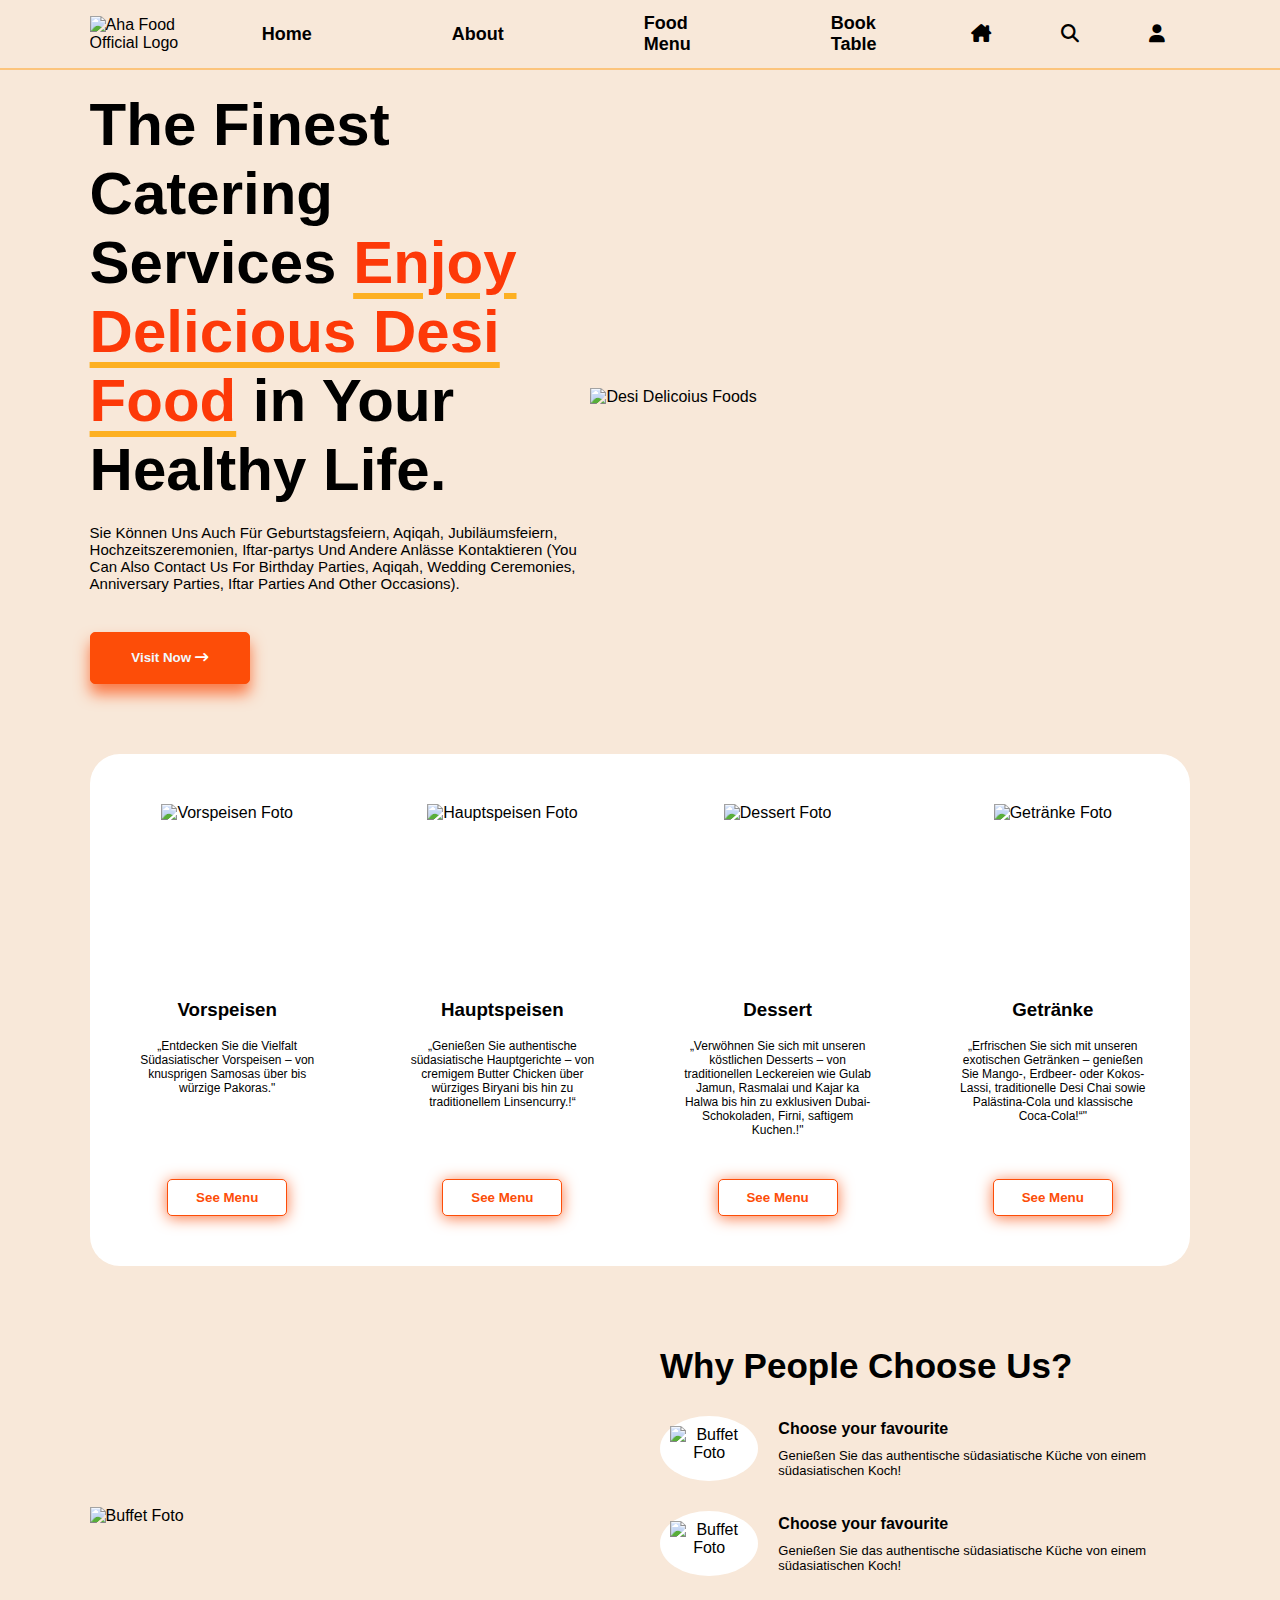
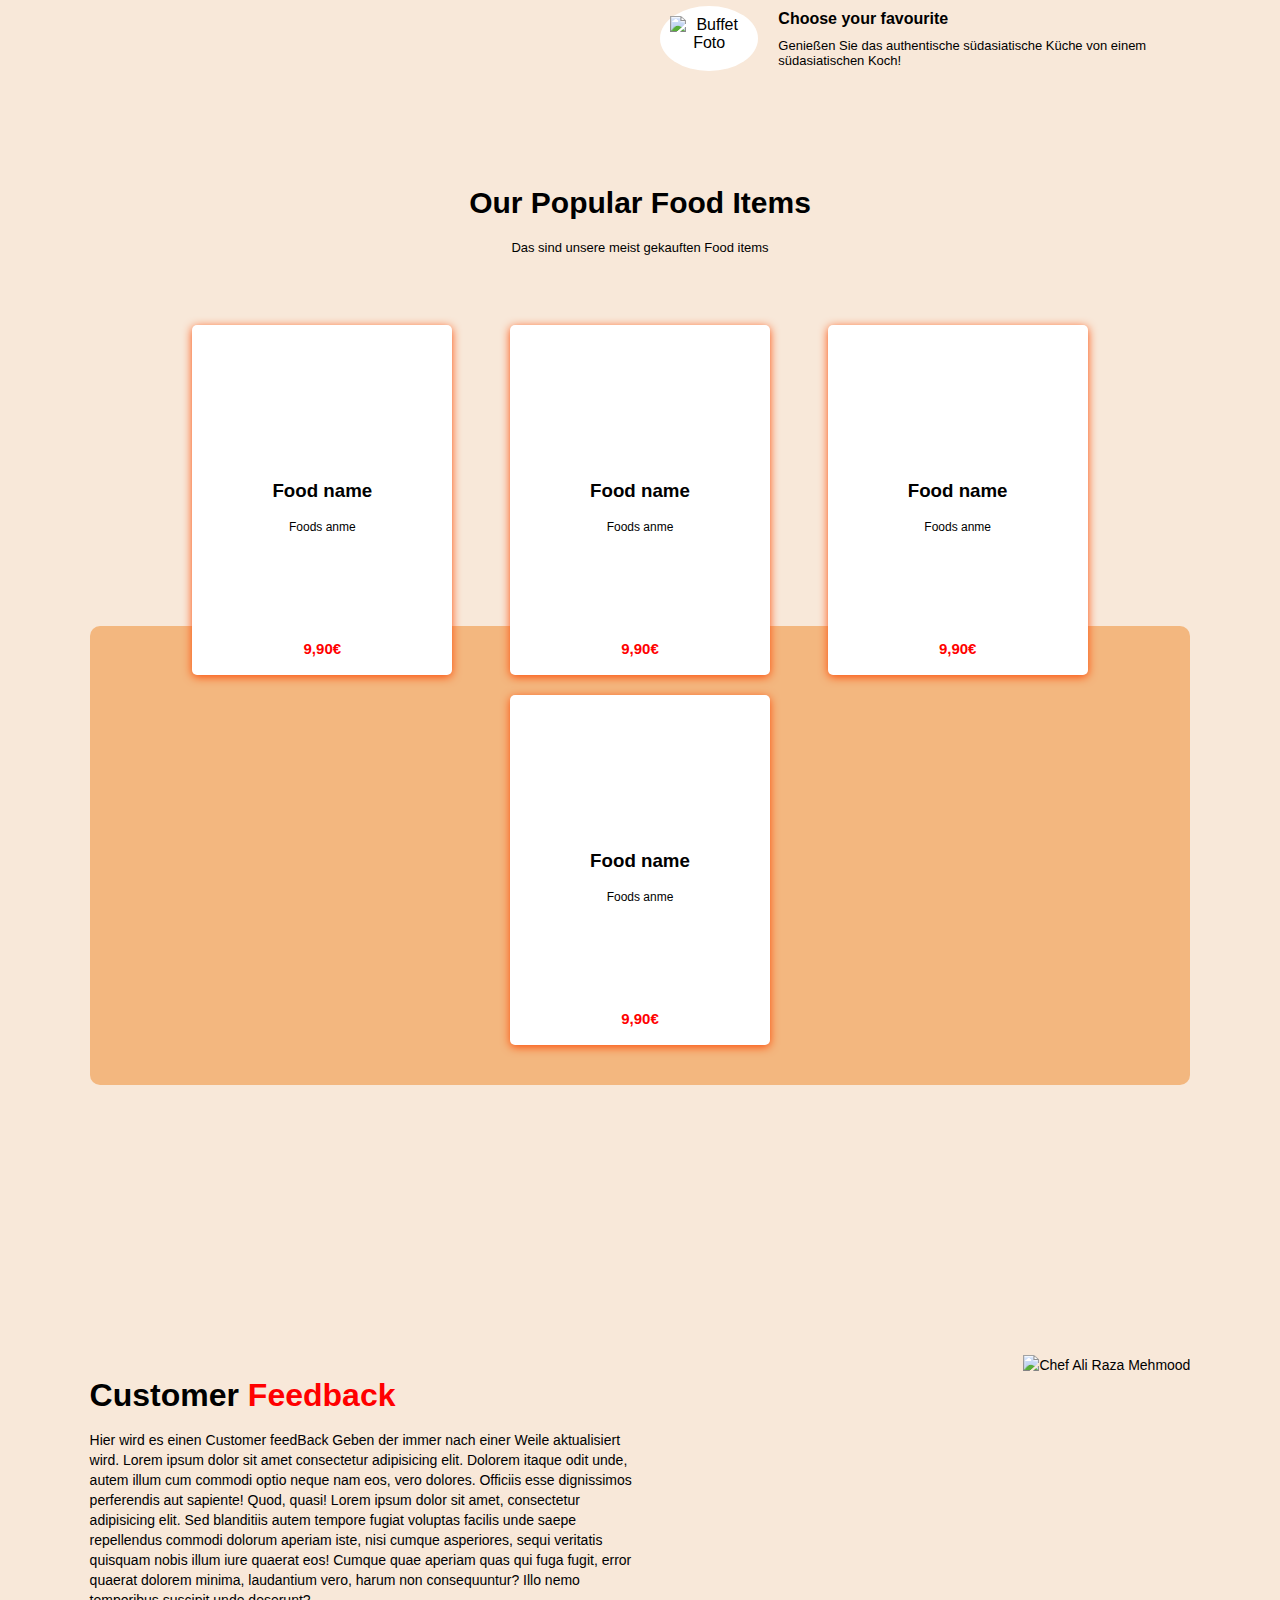
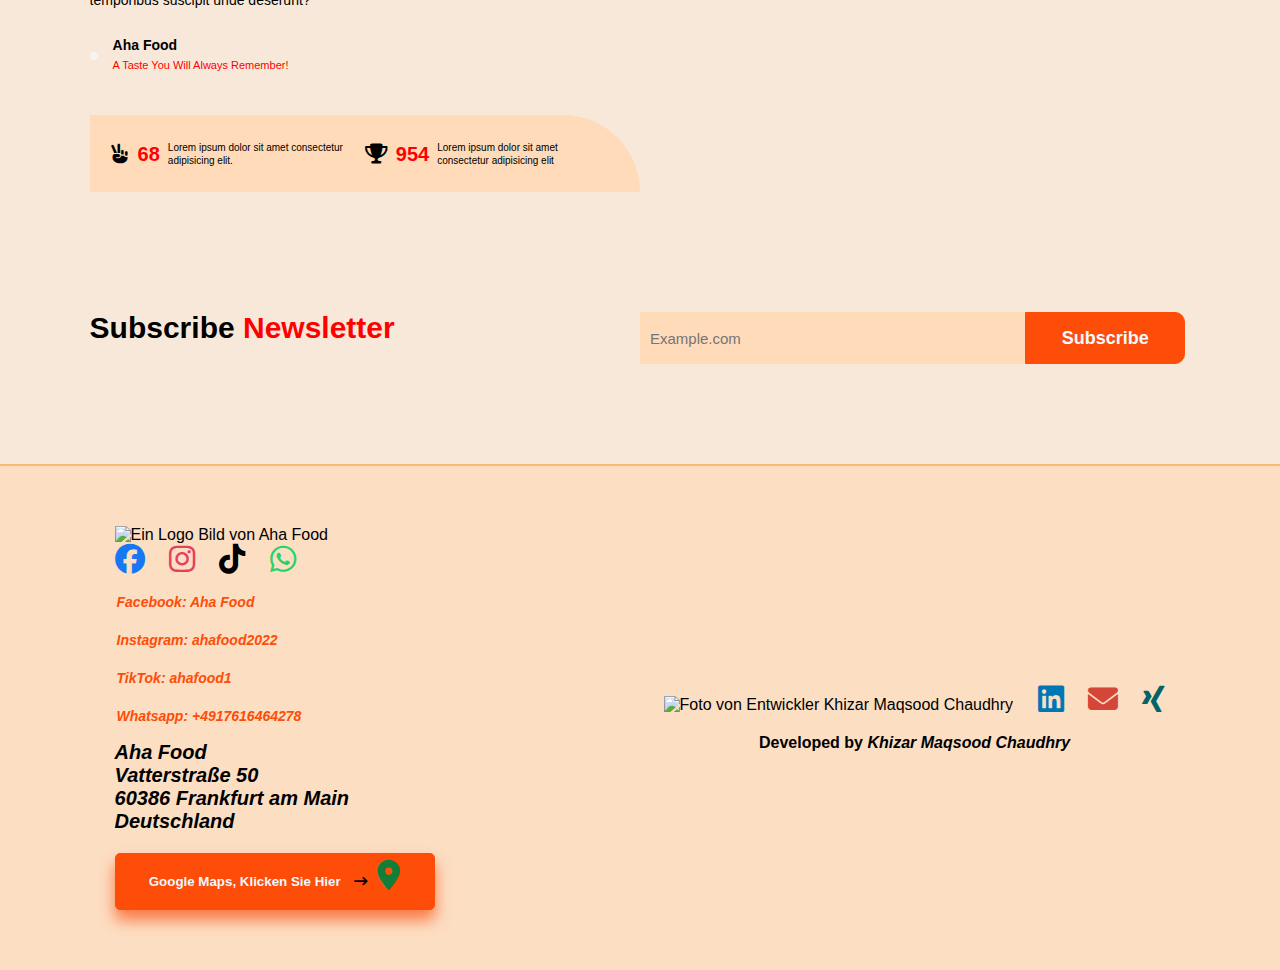
==== index.html @ 86cf63b4 "Add files via upload" ====
<!DOCTYPE html>
<html>
<head>
    <meta charset="UTF-8">
    <script type="module" src="https://unpkg.com/ionicons@5.5.2/dist/ionicons/ionicons.esm.js"></script>
    <script nomodule src="https://unpkg.com/ionicons@5.5.2/dist/ionicons/ionicons.js"></script>
    <link rel="stylesheet" href="styles.css">
    <link rel="shortcut icon" href="./images/Titel-removebg-preview.png" type="image/x-icon">
    <link rel="stylesheet" href="https://cdnjs.cloudflare.com/ajax/libs/font-awesome/6.7.2/css/all.min.css">
    <link rel="stylesheet" href="styles.css">
    <title>Aha Food | Home</title>
</head>
<body>
    <header>
        <div class="header">

        <div class="headerbar">
            <div class="account">
                <ul>
                    <a href="">
                        <li>
                            <i class="fa-solid fa-house-chimney"></i>
                        </li>
                    </a>
                    <a href="#">
                        <li>
                            <i class="fa-solid fa-magnifying-glass searchicon" id="searchicon1"></i>
                        </li>
                    </a>
                    <div class="search" id="searchinput1">
                        <input type="search">
                        <i class="fa-solid fa-magnifying-glass srchicon"></i>
                    </div>
                    <a href="">
                        <li>
                            <i class="fa-solid fa-user" id="user-mb"></i>
                        </li>
                    </a>
                </ul>
            </div>
            <nav class="nav">
                <ul>
                    <a href="index.html">
                        <li>Home</li>
                    </a>

                    <a href="#">
                        <li>About</li>
                    </a>

                    <a href="">
                        <li>Food Menu</li>
                    </a>

                    <a href="">
                        <li>Book Table</li>
                    </a>
                </ul>
            </nav>
        </div>
        <div class="logo">
            <img src="./images/Titel-removebg-preview.png" alt="Aha Food Official Logo">
        </div>
        <div class="bar">
            <i class="fa-solid fa-bars"></i>
            <i class="fa-solid fa-xmark" id="hdcross"></i>
        </div>
        <div class="nav">
            <ul>
                <a href="#">
                    <li>Home</li>
                </a>
                <a href="#">
                    <li>About</li>
                </a>
                <a href="#">
                    <li>Food Menu</li>
                </a>
                <a href="#">
                    <li>Book Table</li>
                </a>
            </ul>
        </div>
        <div class="account">
            <ul>
                <a href="index.html">
                    <li>
                        <i class="fa-solid fa-house-chimney"></i>
                    </li>
                </a>
                <a href="#">
                    <li>
                        <i class="fa-solid fa-magnifying-glass searchicon" id="searchicon2"></i>
                    </li>
                </a>
                <div class="search" id="searchinput2">
                    <input type="search">
                    <i class ="fa-solid fa-magnifying-glass srchicon"></i>
                </div>
                <a href="#">
                    <li>
                        <i class="fa-solid fa-user" id="user-lap"></i>
                    </li>
                </a>
            </ul>
        </div>
    </header>
        <div class="cover_box" id="cover-box">
        <span class="icon-close" id="icon-close"><ion-icon name="close-outline"></ion-icon></span>
        <div class="form-box login"id ="login-form">
            <h2>Login</h2>
            <form action="#">
                <div class="input-box">
                    <span class="icon"><ion-icon name="mail-outline"></ion-icon></span>
                    <input type="email" required>
                    <label>Email</label>
                </div>
                <div class="input-box">
                    <span class="icon"><ion-icon name="lock-closed-outline"></ion-icon></span>
                    <input type="password" required>
                    <label>Password</label>
                </div>
                <div class="remember-forget">
                    <label><input type="checkbox"> Remember me</label>
                    <a href="#">Forget password?</a>
                </div>
                <button type="submit" class="btn">Login</button>
                <div class="login-register">
                    <p>Don't have an account? <a href="#" class="register-link" id="register-link">Register</a></p>
                </div>
            </form>
        </div>
        <!-- registration -->
        <div class="form-box register"id="register-form" style="display: none;">
            <h2>Register</h2>
            <form action="#">
                <div class="input-box">
                    <span class="icon"><ion-icon name="person-outline"></ion-icon></span>
                    <input type="text" required>
                    <label>Username</label>
                </div>
                <div class="input-box">
                    <span class="icon"><ion-icon name="mail-outline"></ion-icon></span>
                    <input type="email" required>
                    <label>Email</label>
                </div>
                <div class="input-box">
                    <span class="icon"><ion-icon name="lock-closed-outline"></ion-icon></span>
                    <input type="password" required>
                    <label>Password</label>
                </div>
                <div class="remember-forget">
                    <label><input type="checkbox"> Agree to terms & conditions</label>
                </div>
                <button type="submit" class="btn">Register</button>
                <div class="login-register">
                    <p>Already have an account? <a href="#" class="login-link"id="login-link">Login</a></p>
                </div>
            </form>
        </div>
        </div>
        <div class="home">
        <div class="main_slide">
            <div>
                <h1>The Finest Catering Services <span> Enjoy Delicious Desi Food</span> in Your Healthy Life.</h1>
                <p>Sie Können Uns Auch Für Geburtstagsfeiern, Aqiqah, Jubiläumsfeiern,
                    Hochzeitszeremonien, Iftar-partys Und Andere Anlässe Kontaktieren
                    (You Can Also Contact Us For Birthday Parties, Aqiqah, Wedding
                    Ceremonies, Anniversary Parties, Iftar Parties And Other Occasions).</p>
                    <a href="https://www.google.com/maps/place/Aha+food/@50.1321951,8.7344572,697m/data=!3m2!1e3!4b1!4m6!3m5!1s0x47bd0fd6688187ab:0xb64b33f91de2b55e!8m2!3d50.1321917!4d8.7370321!16s%2Fg%2F11wwmglpqt?entry=ttu&g_ep=EgoyMDI0MTIxMS4wIKXMDSoASAFQAw%3D%3D" target="_blank">
                        <button class="red_button">Visit Now <i class="fa-solid fa-arrow-right-long"></i></button>
                    </a>
            </div>
            <div>
                <img src="./images/MainFoto.png" alt="Desi Delicoius Foods">
            </div>
        </div>

        <div class="food-items">
            <div class="item">
                <div>
                    <img src="./images/Express-collage.png" alt="Vorspeisen Foto">
                </div>
                <h3>Vorspeisen</h3>
                <p>„Entdecken Sie die Vielfalt Südasiatischer Vorspeisen – von knusprigen Samosas über bis würzige Pakoras."</p>
                <button class="white_btn" onclick="window.location.href='Vorspeisen.php'" >See Menu</button>
            </div>
            <div class="item">
                <div>
                    <img src="./images/Hauptspeise.png" alt="Hauptspeisen Foto">
                </div>
                <h3>Hauptspeisen</h3>
                <p>„Genießen Sie authentische südasiatische Hauptgerichte – von cremigem Butter Chicken über würziges Biryani bis hin zu traditionellem Linsencurry.!“</p>
                <button class="white_btn" onclick="window.location.href='Hauptspeisen.php'">See Menu</button>
            </div>
            <div class="item">
                <div>
                    <img src="./images/Dessert.png" alt="Dessert Foto">
                </div>
                <h3>Dessert</h3>
                <p>„Verwöhnen Sie sich mit unseren köstlichen Desserts – von traditionellen Leckereien wie Gulab Jamun, Rasmalai und Kajar ka Halwa bis hin zu exklusiven Dubai-Schokoladen, Firni, saftigem Kuchen.!"</p>
                <button class="white_btn" onclick="window.location.href='Dessert.php'">See Menu</button>
            </div>
            <div class="item">
                <div>
                    <img src="./images/Getränke.png" alt="Getränke Foto">
                </div>
                <h3>Getränke</h3>
                <p>„Erfrischen Sie sich mit unseren exotischen Getränken – genießen Sie Mango-, Erdbeer- oder Kokos-Lassi, traditionelle Desi Chai sowie Palästina-Cola und klassische Coca-Cola!“"</p>
                <button class="white_btn" onclick="window.location.href='Getränke.php'">See Menu</button>
            </div>
        </div>

        <div class="main_slide2">
            <div class="foodimg">
                <img src="./images/Buffet.png" alt="Buffet Foto">
            </div>
            <div class="question">
                <div>
                    <h2>Why People Choose Us?</h2>
                </div>
                <div>
                    <div class="q-ans">
                        <div>
                            <img src="./images/Buffet.png" alt="Buffet Foto">
                        </div>
                        <div>
                            <h4>Choose your favourite</h4>
                            <p>Genießen Sie das authentische südasiatische Küche von einem südasiatischen Koch!</p>
                        </div>
                    </div>
                    <div class="q-ans">
                        <div>
                            <img src="./images/Buffet.png" alt="Buffet Foto">
                        </div>
                        <div>
                            <h4>Choose your favourite</h4>
                            <p>Genießen Sie das authentische südasiatische Küche von einem südasiatischen Koch!</p>
                        </div>
                    </div>
                    <div class="q-ans">
                        <div>
                            <img src="./images/Buffet.png" alt="Buffet Foto">
                        </div>
                        <div>
                            <h4>Choose your favourite</h4>
                            <p>Genießen Sie das authentische südasiatische Küche von einem südasiatischen Koch!</p>
                        </div>
                    </div>
                </div>
            </div>
        </div>
        <div class="main_slide3">
            <div class="fav-head">
                <h3>Our Popular Food Items</h3>
                <p>Das sind unsere meist gekauften Food items</p>
            </div>
            <div class="fav-food">
                <div class="item">
                    <div>
                        <img src="./images/Buffet.png" alt="">
                    </div>
                    <h3>Food name</h3>
                    <p>Foods anme</p>
                    <p class="fav-price">9,90€</p>
                </div>
                <div class="item">
                    <div>
                        <img src="./images/Buffet.png" alt="">
                    </div>
                    <h3>Food name</h3>
                    <p>Foods anme</p>
                    <p class="fav-price">9,90€</p>
                </div>
                <div class="item">
                    <div>
                        <img src="./images/Buffet.png" alt="">
                    </div>
                    <h3>Food name</h3>
                    <p>Foods anme</p>
                    <p class="fav-price">9,90€</p>
                </div>
                <div class="item">
                    <div>
                        <img src="./images/Buffet.png" alt="">
                    </div>
                    <h3>Food name</h3>
                    <p>Foods anme</p>
                    <p class="fav-price">9,90€</p>
                </div>
            </div>
            <div class="dsgn"></div>
        </div>

        <div class="main_slide4">
            <div class="chef-feed">
                <h2>Customer <span style="color:red"> Feedback</span></h2>
                <p>Hier wird es einen Customer feedBack Geben der immer nach einer Weile aktualisiert wird.  
                Lorem ipsum dolor sit amet consectetur adipisicing elit. Dolorem itaque odit unde, autem illum cum commodi optio neque nam eos, vero dolores.
                Officiis esse dignissimos perferendis aut sapiente! Quod, quasi! Lorem ipsum dolor sit amet, consectetur adipisicing elit. 
                Sed blanditiis autem tempore fugiat voluptas facilis unde saepe repellendus commodi dolorum aperiam iste, nisi cumque asperiores, sequi veritatis quisquam nobis illum iure quaerat eos! 
                Cumque quae aperiam quas qui fuga fugit, error quaerat dolorem minima, laudantium vero, harum non consequuntur? Illo nemo temporibus suscipit unde deserunt?</p>
                <div class="chef-detail">
                    <div>
                        <img src="./images/Titel-removebg-preview.png" alt="">
                    </div>
                    <div>
                        <h6>Aha Food</h6>
                        <p>A Taste You Will Always Remember!</p>
                    </div>
                </div>
                <div class="chef-vic">
                    <div>
                        <i class="fa-solid fa-hand-peace"></i>
                        <h4>68</h4>
                        <p>Lorem ipsum dolor sit amet consectetur adipisicing elit.</p>
                    </div>
                    <div>
                        <i class="fa-solid fa-trophy"></i>
                        <h4>954</h4>
                        <p>Lorem ipsum dolor sit amet consectetur adipisicing elit</p>
                    </div>
                </div>
            </div>
            <div class="chef">
                <img src="./images/chef.png" alt="Chef Ali Raza Mehmood">
            </div>
        </div>

        <div class="letter">
            <div class="letter-head">
                <h2>Subscribe <span>Newsletter</span></h2>
            </div>
            <div class="letter-input">
                <div>
                    <input type="email" placeholder="Example.com">
                </div>
                <button class="red_button">Subscribe</button>
            </div>
        </div>
    </div>
    <footer>
        <div class="footer">
        <div class="footer-1">
            <div class="logo">
                <img src="./images/Logo.png" alt="Ein Logo Bild von Aha Food">
            </div>
            <div>
                <address>
                    <a href="https://www.facebook.com/Aha-food-100087525306902" target="_blank">
                        <i class="fab fa-facebook" style="font-size:30px; color:#1877F2;"></i>
                    </a>
                    <a href="https://www.instagram.com/ahafood2022/" target="_blank">
                        <i class="fab fa-instagram" style="font-size:30px; color:#E4405F; margin-left: 20px"></i>
                    </a>
                    <a href="https://www.tiktok.com/@ahafood1" target="_blank">
                        <i class="fab fa-tiktok" style="font-size:30px; color:#000000; margin-left: 20px"></i>
                    </a>
                    <a href="https://wa.me/4917616464278" target="_blank">
                        <i class="fab fa-whatsapp" style="font-size:30px; color:#25D366; margin-left: 20px"></i>
                    </a>
                    <p>Facebook: Aha Food</p>
                    <p>Instagram: ahafood2022</p>
                    <p>TikTok: ahafood1</p>
                    <p>Whatsapp: +4917616464278</p>
                    <h4 style="color: darkbrown; font-size: 20px;">Aha Food <br>Vatterstraße 50 <br>60386 Frankfurt am Main <br>Deutschland</h4>
                    <a href="https://www.google.com/maps/place/Aha+food/@50.1321951,8.7344572,697m/data=!3m2!1e3!4b1!4m6!3m5!1s0x47bd0fd6688187ab:0xb64b33f91de2b55e!8m2!3d50.1321917!4d8.7370321!16s%2Fg%2F11wwmglpqt?entry=ttu&g_ep=EgoyMDI0MTIxMS4wIKXMDSoASAFQAw%3D%3D" target="_blank">
                        <button class="google_button">Google Maps, Klicken Sie Hier <i class="fa-solid fa-arrow-right-long" style="margin-left: 10px;"></i><i class="fas fa-map-marker-alt" style="font-size:30px; color:#117f3a; margin-left: 10px;"></i>
                        </button>
                    </a>
                </address>
            </div>
        </div>
        <div class="footer-2">
            
            <img src="./images/KhizarFoto/FooterKhizar.gif" alt="Foto von Entwickler Khizar Maqsood Chaudhry">
            <a href="https://www.linkedin.com/in/khizar-maqsood-chaudhry-6874042b3" target="_blank">
                <i class="fab fa-linkedin" style="font-size:30px; color:#0077b5; cursor: pointer; margin-left: 20px;"></i>
            </a>
            <a href="mailto:Khizarchaudhry1995@gmail.com">
                <i class="fas fa-envelope" style="font-size:30px; color:#D44638; cursor: pointer; margin-left: 20px;"></i>
            </a>
            <a href="https://www.xing.com/profile/khizarmaqsood_chaudhry" target="_blank">
                <i class="fab fa-xing" style="font-size:30px; color:#026466; cursor: pointer; margin-left: 20px;"></i>
            </a>
            <h1>Developed by <em> Khizar Maqsood Chaudhry </em></h1>
            
        </div>
        </div>
    </footer>
    <script src="script.js"></script>
</body>
</html>
---- styles.css ----
*{
    margin: 0;
    padding: 0;
    box-sizing: border-box;
    list-style: none;
    text-decoration: none;
    color: black;
    font-family: Verdana, Geneva, Tahoma, sans-serif;
}
.headerbar{
    display: none;
}
.searchicon{
    display: block;
}

.logo img{
    width: 200px;
}

.bar{
    display: none;
}

.header{
    display: flex;
    justify-content: space-between;
    align-items: center;
    height: 70px;
    padding: 0 7vw;
    background-color: rgb(248,232,217);
    border-bottom: 2px solid rgb(252,196,124);
    box-shadow: 0 4px 20px rgb(253,124,124);
}
.header ul{
    display: flex;
    align-items: center;
}
.header ul i{
    padding: 10px;
    font-size: 18px;
}
.header ul i:hover{
    color:rgb(253, 57,8)
}
.header ul li:hover{
    color:rgb(253, 57,8)
}

.nav ul li{
    padding: 0 70px;
    font-size: 18px;
    font-weight: bold;
}
.account{
    flex: 0.1
}
.account ul {
    display:flex;
    justify-content: end;
    gap: 20px;
}
.account ul li{
    padding: 15px;
    font-size: 18px;
}

.bar i:hover{
    color: rgb(253, 57,8)
}

.search{
    display: none;
    width: 200px;
    justify-content: center;
    margin: 0 20px;
}
.search input{
    width: 100%;
    outline: none;
    border: none;
    padding: 5px;
}

.srchicon{
    background-color: aliceblue;
    display: flex;
    padding: 4px 5px;
    cursor: pointer;
}

.home{
    background-color: rgb(248, 232, 217);
    padding: 0 7vw;
}
.main_slide{
    display: flex;
    align-items: center;
    flex-wrap: wrap-reverse;
}
.main_slide div:nth-child(2){
    flex: 1;
    display: flex;
    justify-content: center;
    padding-top: 40px;
}
.main_slide div:nth-child(1){
    padding-top: 20px;
    flex: 1;
    font-size: 30px;
}
.main_slide div:nth-child(1) p{
    font-size: 15px;
    padding: 20px 0;
}
.main_slide div:nth-child(1) span{
    color: rgb(253, 57,8);
    text-decoration: underline;
    text-underline-offset: 10px;
    text-decoration-color: rgb(253, 176, 34);
}
.red_button{
    cursor: pointer;
    margin-top: 20px;
    width: 160px;
    font-weight: bold;
    color: aliceblue;
    line-height: 50px;
    background-color: rgb(253, 77, 8);
    border-radius: 5px;
    border: 1px solid rgb(253, 77, 8);
    box-shadow: 0 10px 15px rgb(250, 120, 69);
    transition: all 0.2s;
}

.red_button i{
    color: white;
    transition: all 0.2s;
}
.red_button:hover{
    background-color: white;
    box-shadow: 0 2px 15px rgb(250, 120, 69);
    border: 1px solid rgb(253, 77, 8);
    color: rgb(253, 77, 8);
}
.red_button:hover i{
    color: rgb(253, 77, 8);
}

.food-items{
    margin: 70px 0;
    padding: 20px 0;
    background-color: white;
    border-radius: 30px;
    display: flex;
    justify-content: space-around;
    flex-wrap: wrap;
}
.item{
    width: 250px;
    padding: 30px;
    text-align: center;
}
.item div{
    height: 160px;
}
.item img{
    width: 190px;
    margin-bottom: 15px;
}
.item p{
    font-size: 12px;
    margin-top: 10px;
    margin-bottom: 10px;
    min-height: 110px;
}
.item h3{
    margin-top: 35px;
    min-height: 30px;
}
.item .white_btn{
    cursor: pointer;
    margin-top: 20px;
    width: 160px;
    font-weight: bold;
    color: rgb(253, 77, 8);
    line-height: 50px;
    border: 1px solid rgb(253, 77, 8);
    background-color: white;
    border-radius: 5px;
    box-shadow: 0 2px 15px rgb(250, 120, 69);
    transition: all 0.2s;
}
.white_btn:hover{
    color:white;
    background-color: rgb(253, 77, 8);
    box-shadow: 0 10px 15px rgb(250, 120, 69);
}
.item .white_btn{
    width: 120px;
    line-height: 35px;
}
.main_slide img {
    width: 600px; /* Begrenzte maximale Breite */
    height: auto; /* Beibehaltung des Seitenverhältnisses */
}

.main_slide2{
    margin: 80px 0;
    display: flex;
    flex-wrap: wrap;
    justify-content: space-between;
    align-items: center;

}
.foodimg{
    flex: 0.5;
}
.foodimg img{
    max-width: 500px;
    width: 45vw;
}

.question{
    flex: 0.5;
    flex-direction: column;
    margin-left: 40px;
}
.question h2{
    font-size: 35px;
    margin-bottom: 15px;
}
.q-ans{
    display: flex;
    justify-content: flex-start;
    align-items: center;
    padding: 15px 0;
    cursor: pointer;
}

.q-ans img{
    width: 45px;

}
.q-ans div:first-child{
    padding: 10px;
    border-radius: 50%;
    height: 65px;
    text-align: center;
    background-color: white;
    margin-right: 20px;
}

.q-ans div:nth-child(2){
    display: flex;
    flex-direction: column;
}
.q-ans div:nth-child(2) p{
    margin-top: 10px;
    font-size: 13px;
}
.main_slide3{
    display: flex;
    flex-direction: column;
    align-items: center;
    width: 100%;
    position: relative;
    z-index: 1;
}

.main_slide3 .fav-head{
    text-align: center;
    width: 450px;
    margin-bottom: 30px;
}
.main_slide3 .fav-head h3{
    font-size: 30px;
    padding: 20px 0;
}
.main_slide3 .fav-head p{
    font-size: 13px;
    text-align: center;
}
.main_slide3 .fav-food{
    margin: 30px 0;
    display: flex;
    flex-wrap: wrap;
    justify-content: space-evenly;
    width: 90%;
}
.main_slide3 .fav-food .item{
    background-color: white;
    margin: 10px;
    height: 350px;
    border-radius: 5px;
    box-shadow: 0 2px 10px rgb(253, 77, 8);
    width: 260px;
    padding-top: 20px;
    text-align: center;
    cursor: pointer;
}
.main_slide3 .fav-food .item div{
    height: 100px;
    margin-bottom: 15px;
}
.main_slide3 .fav-food .item img{
    width: 190px;
    margin-bottom: 15px;
}
.main_slide3 .fav-price{
    color: red;
    font-weight: bold;
    font-size: 15px;
}
.main_slide3 .dsgn{
    background-color: rgb(243, 183, 127);
    height: 50%;
    width: 100%;
    position: absolute;
    z-index: -1;
    bottom: 0;
    border-radius: 10px;
}
.main_slide4{
    margin-top: 270px;
    display: flex;
    flex-wrap: wrap-reverse;
}
.main_slide4 .chef-feed{
    flex: 0.5;
    margin-top: 30px;
}
.main_slide4 .chef{
    flex: 0.5;
    text-align: right;
}
.main_slide4 .chef img{
    margin-top: -180px;
    width: 100vw;
    max-width: 800px;
}

.main_slide4 .chef-feed h2{
    font-size: 32px;
    margin-bottom: 25px;
}

.main_slide4 ,.chef-feed h4{
    font-size: 14px;
    line-height: 20px;
    margin-bottom: 0px;
}

.main_slide4 .chef-detail{
    margin-top: 20px;
    display: flex;
    margin: 25px 0;
    align-items: center;
}

.main_slide4 .chef-detail img{
    width: 100px;
    border-radius: 50%;
    margin-right: 15px;
    border: 4px solid whitesmoke;
}
.main_slide4 .chef-detail h6{
    font-size: 14px;
}
.main_slide4 .chef-detail p{
    font-size: 11px;
    color: red;
}
.main_slide4 .chef-vic{
    display: flex;
    align-items: center;
    padding: 25px 20px;
    background-color: rgb(255,219,185);
    border-radius: 0 100px 0 0 ;
    margin-top: 40px;
    width: 100%;
}
.main_slide4 .chef-vic div{
    display: flex;
    align-items: center;
    margin-right: 20px;
    flex: 0.5;
    height: 27px;
}
.main_slide4 .chef-vic div i,
.main_slide4 .chef-vic div h4{
    font-size: 20px;
    margin-right: 8px;
}
.main_slide4 .chef-vic div h4{
    color: red;
}
.main_slide4 .chef-vic div p{
    font-size: 10px;
    line-height: 13px;
}

.letter{
    display: flex;
    flex-wrap: wrap;
    justify-content: space-between;
    align-items: center;
    padding: 100px 0;
}
.letter-head{
    flex: 0.5;
}
.letter-head h2{
    font-size: 30px;
}
.letter-head span{
    color: red;
}
.letter-input{
    width: 100%;
    margin-top: 20px;
    display: flex;
    flex: 0.5;
}
.letter-input div{
    width: 70%;
    display: flex;
    align-items: center;
    background-color: rgb(255, 219, 185);
}
.letter-input input{
    font-size: 15px;
    padding: 10px;
    outline: none;
    width: 100%;
    border: none;
    background-color: rgb(255,219,185);
}
.letter-input .red_button{
    margin: 0;
    font-size: 18px;
    box-shadow: none;
    border-radius: 0 10px 10px 0;
}
.footer, .main-footer{
    padding: 60px 0;
    border-top: 2px solid rgb(252,184,107);
    background-color: rgb(252, 222, 195);
    display: flex;
    flex-wrap: wrap;
    justify-content: space-around;
    align-items: center;
}
.footer-1 .logo img{
    width: 200px;
}
.footer-1 p{
    margin-top: 18px;
    margin-bottom: 15px;
    font-size: 14px;
    font-weight: bold;
    padding: 2px;
    color: rgb(253, 77, 8);
}
.footer-2{
    text-align: center;
}
.footer-2 h1{
    font-size: 16px;
    font-family: 'Franklin Gothic Medium', 'Arial Narrow', Arial, sans-serif;
    margin-top: 20px;
}
.footer-2 img{
    width: 100px;
}
.google_button{
    cursor: pointer;
    margin-top: 20px;
    width: 320px;
    font-weight: bold;
    color: aliceblue;
    line-height: 55px;
    background-color: rgb(253, 77, 8);
    border-radius: 5px;
    border: 1px solid rgb(253, 77, 8);
    box-shadow: 0 10px 15px rgb(250, 120, 69);
    transition: all 0.2s;
}
.google_button:hover{
    background-color: white;
    box-shadow: 0 2px 15px rgb(250, 120, 69);
    border: 1px solid rgb(253, 77, 8);
    color: rgb(253, 77, 8);
}
.cover_box {
    display: none;
    position: absolute; /* Absolute Positionierung */
    top: 50%; /* In der Mitte der Seite vertikal */
    left: 50%; /* In der Mitte der Seite horizontal */
    transform: translate(-50%, -50%); /* Korrektur der Position, damit es wirklich mittig ist */
    width: 80%; /* Breite des Popups */
    max-width: 600px; /* Maximale Breite des Popups */
    height: 500px; /* Höhe des Popups */
    background: rgba(82, 79, 79, 0.619); /* Abgedunkelter Hintergrund */
    justify-content: center;
    align-items: center;
    z-index: 1000;
    border-radius: 10px;
}

.cover_box.active {
    display: flex; /* Popup anzeigen */
}

/* Login-Formular */
.form-box {
    background: #e7d5c3; /* Weißes, klares Design */
    padding: 30px;
    border-radius: 10px;
    box-shadow: 0 8px 24px rgba(6, 6, 6, 0.2);
    width: 400px;
    position: relative;
    animation: slide-in 0.5s ease-in-out; /* Animation */
}

/* Animation */
@keyframes slide-in {
    from {
        transform: translateY(-50px);
        opacity: 0;
    }
    to {
        transform: translateY(0);
        opacity: 1;
    }
}

/* Close-Button */
.icon-close {
    position: absolute;
    top: 1%;
    right: 1%;
    font-size: 30px;
    color: white;
    cursor: pointer;
    transition: color 0.3s ease, transform 0.3s ease;
}

.icon-close:hover {
    color: #e74c3c; /* Rot bei Hover */
    transform: scale(1.5); /* Vergrößern bei Hover */
}

/* Titel */
.form-box h2 {
    margin-bottom: 20px;
    font-size: 24px;
    color: #333;
    text-align: center;
}

/* Eingabefelder */
.input-box {
    position: relative;
    margin-bottom: 20px;
}

.input-box .icon {
    position: absolute;
    left: 10px;
    top: 50%;
    transform: translateY(-50%);
    font-size: 18px;
    color: #666;
}

.input-box input {
    width: 100%;
    padding: 10px 40px; /* Platz für Icon */
    font-size: 16px;
    border: 1px solid #ccc;
    border-radius: 5px;
    transition: border-color 0.3s ease;
}

.input-box input:focus {
    border-color: #3498db; /* Blau bei Fokus */
    outline: none;
}

.input-box label {
    position: absolute;
    top: -17px;
    left: 2px;
    font-size: 12px;
    color: #666;
}

/* Remember me und Forget password */
.remember-forget {
    display: flex;
    justify-content: space-between;
    font-size: 14px;
    color: #666;
}

/* Buttons */
button.btn {
    margin: 10px;
    width: 94%;
    padding: 10px;
    font-size: 16px;
    border: none;
    border-radius: 5px;
    background: #3498db;
    color: white;
    cursor: pointer;
    transition: background 0.3s ease;
}
/* Register, Login und Forgot Password beim Hover rot */
a:hover, .remember-forget a:hover {
    color: red; /* Rot beim Hover */
}

button.btn:hover {
    background: #2980b9; /* Dunkleres Blau */
}
@media only screen and (max-width: 768px){
    .header .nav,.header .account{
        display: none;
    }
    .search{
        width: 60vw;
    }
    .bar{
        display: block;
        cursor: pointer;
    }
    .headerbar{
        overflow: hidden;
        display: flex;
        flex-direction: column;
        position: fixed;
        top: 0;
        width: 100%;
        bottom: 0;
        right: -100%;
        transition: all 0.5s;
        background-color: rgb(252,231,216);
    }
    .headerbar .account, .headerbar .nav{
        display: block;
        font-size: 18px;
    }
    .bar .fa-xmark{
        display: none;
        top: 20px;
        right: 5w;
        position: absolute;
        font-size: 25px;
    }
    .headerbar .nav ul{
        flex-direction: column;
        margin-top: 10px;
        text-align: center;
    }
    .headerbar .nav li{
        width: 96vw;
        margin: 10px 0;
        padding: 15px 30px;
        box-shadow: 0 2px 15px rgb(252, 193, 169);
        font-size: 15px;
        margin-top: 5px;
    }
    .headerbar .account{
        line-height: 40px;
        margin-top: 60px;
        background-color: rgb(252,210,182);
        padding: 15px;
    }
    .headerbar .account ul{
        justify-content: space-between;
    }

    .foodimg{
        flex: 1;
        text-align: center;
        margin-bottom: 20px;
    }
    .foodimg img{
        width: 70vw;
    }
    .question{
        flex: 1;
        margin-top: 30px;
    }
    .question h2{
        font-size: 25px;
    }
    .q-ans div:nth-child(2) p{
        font-size: 11px;
    }
    .main_slide3{
        margin-top: 100px;
    }
    .main_slide3 .dsgn{
        height: 60%;
    }
    .main_slide3 .fav-head{
        width: 80%;
        margin-bottom: 20px;
    }
    .main_slide4{
        margin-top: 150px;
    }
    .main_slide4 .chef-feed{
        flex: 1;
    }
    .main_slide4 .chef{
        flex: 1;
        text-align: center;
        margin-bottom: 40px;
    }
    .main_slide4 .chef img{
        width: 80vw;
    }

    .letter-head h2{
        font-size: 20px;
    }
    .letter-input input{
        font-size: 12px;
        padding: 15px;
        width: 50vw;
    }
    .letter-input .red_button{
        line-height: 40px;
        width: 120px;
        font-size: 12px;
    }
    .footer .footer-1 div{
        margin: 0;
    }
    .footer div{
        margin-bottom: 40px;
    }
    
}

@media only screen and (max-width: 550px){

    .main_slide div:nth-child(1){
        font-size: 18px;
    }

    .main_slide div:nth-child(1) p{
        padding-top: 5px;
        margin: 10px 0;
        font-size: 11px;
    }

    .red_button{
        margin-top: 10px;
        width: 120px;
        line-height: 30px;
        font-size: 12px;
        padding: 0 10px;
    }
    .main_slide div:nth-child(1) span{
        text-underline-offset: 5px;
    }

    .main_slide div:nth-child(2) img{
        width: 80vw;
    }

    .food-items{
        padding: 10px 0;
    }

    .item{
        width: 60%;
        padding: 30px 5px;
    }
    .item h3{
        font-size: 20px;
        margin-bottom: 5px;
    }

    .main_slide3 .fav-head{
        width: 100%;
    }

    .main_slide3 .fav-head p{
        font-size: 11px;
    }

    .main_slide3 .dsgn{
        display: none;
    }
    .main_slide4 .chef-vic div p{
        display: none;
    }
    .letter{
        justify-content: center;
    }
    .letter-head{
        flex: 1;
        text-align: center;
    }
    .footer div:last-child{
        margin-bottom: 0;
    }
    .footer{
        padding-bottom: 25px;
    }
    .footer-2 h2{
        font-size: 20px;
    }
}
---- styles.css ----
*{
    margin: 0;
    padding: 0;
    box-sizing: border-box;
    list-style: none;
    text-decoration: none;
    color: black;
    font-family: Verdana, Geneva, Tahoma, sans-serif;
}
.headerbar{
    display: none;
}
.searchicon{
    display: block;
}

.logo img{
    width: 200px;
}

.bar{
    display: none;
}

.header{
    display: flex;
    justify-content: space-between;
    align-items: center;
    height: 70px;
    padding: 0 7vw;
    background-color: rgb(248,232,217);
    border-bottom: 2px solid rgb(252,196,124);
    box-shadow: 0 4px 20px rgb(253,124,124);
}
.header ul{
    display: flex;
    align-items: center;
}
.header ul i{
    padding: 10px;
    font-size: 18px;
}
.header ul i:hover{
    color:rgb(253, 57,8)
}
.header ul li:hover{
    color:rgb(253, 57,8)
}

.nav ul li{
    padding: 0 70px;
    font-size: 18px;
    font-weight: bold;
}
.account{
    flex: 0.1
}
.account ul {
    display:flex;
    justify-content: end;
    gap: 20px;
}
.account ul li{
    padding: 15px;
    font-size: 18px;
}

.bar i:hover{
    color: rgb(253, 57,8)
}

.search{
    display: none;
    width: 200px;
    justify-content: center;
    margin: 0 20px;
}
.search input{
    width: 100%;
    outline: none;
    border: none;
    padding: 5px;
}

.srchicon{
    background-color: aliceblue;
    display: flex;
    padding: 4px 5px;
    cursor: pointer;
}

.home{
    background-color: rgb(248, 232, 217);
    padding: 0 7vw;
}
.main_slide{
    display: flex;
    align-items: center;
    flex-wrap: wrap-reverse;
}
.main_slide div:nth-child(2){
    flex: 1;
    display: flex;
    justify-content: center;
    padding-top: 40px;
}
.main_slide div:nth-child(1){
    padding-top: 20px;
    flex: 1;
    font-size: 30px;
}
.main_slide div:nth-child(1) p{
    font-size: 15px;
    padding: 20px 0;
}
.main_slide div:nth-child(1) span{
    color: rgb(253, 57,8);
    text-decoration: underline;
    text-underline-offset: 10px;
    text-decoration-color: rgb(253, 176, 34);
}
.red_button{
    cursor: pointer;
    margin-top: 20px;
    width: 160px;
    font-weight: bold;
    color: aliceblue;
    line-height: 50px;
    background-color: rgb(253, 77, 8);
    border-radius: 5px;
    border: 1px solid rgb(253, 77, 8);
    box-shadow: 0 10px 15px rgb(250, 120, 69);
    transition: all 0.2s;
}

.red_button i{
    color: white;
    transition: all 0.2s;
}
.red_button:hover{
    background-color: white;
    box-shadow: 0 2px 15px rgb(250, 120, 69);
    border: 1px solid rgb(253, 77, 8);
    color: rgb(253, 77, 8);
}
.red_button:hover i{
    color: rgb(253, 77, 8);
}

.food-items{
    margin: 70px 0;
    padding: 20px 0;
    background-color: white;
    border-radius: 30px;
    display: flex;
    justify-content: space-around;
    flex-wrap: wrap;
}
.item{
    width: 250px;
    padding: 30px;
    text-align: center;
}
.item div{
    height: 160px;
}
.item img{
    width: 190px;
    margin-bottom: 15px;
}
.item p{
    font-size: 12px;
    margin-top: 10px;
    margin-bottom: 10px;
    min-height: 110px;
}
.item h3{
    margin-top: 35px;
    min-height: 30px;
}
.item .white_btn{
    cursor: pointer;
    margin-top: 20px;
    width: 160px;
    font-weight: bold;
    color: rgb(253, 77, 8);
    line-height: 50px;
    border: 1px solid rgb(253, 77, 8);
    background-color: white;
    border-radius: 5px;
    box-shadow: 0 2px 15px rgb(250, 120, 69);
    transition: all 0.2s;
}
.white_btn:hover{
    color:white;
    background-color: rgb(253, 77, 8);
    box-shadow: 0 10px 15px rgb(250, 120, 69);
}
.item .white_btn{
    width: 120px;
    line-height: 35px;
}
.main_slide img {
    width: 600px; /* Begrenzte maximale Breite */
    height: auto; /* Beibehaltung des Seitenverhältnisses */
}

.main_slide2{
    margin: 80px 0;
    display: flex;
    flex-wrap: wrap;
    justify-content: space-between;
    align-items: center;

}
.foodimg{
    flex: 0.5;
}
.foodimg img{
    max-width: 500px;
    width: 45vw;
}

.question{
    flex: 0.5;
    flex-direction: column;
    margin-left: 40px;
}
.question h2{
    font-size: 35px;
    margin-bottom: 15px;
}
.q-ans{
    display: flex;
    justify-content: flex-start;
    align-items: center;
    padding: 15px 0;
    cursor: pointer;
}

.q-ans img{
    width: 45px;

}
.q-ans div:first-child{
    padding: 10px;
    border-radius: 50%;
    height: 65px;
    text-align: center;
    background-color: white;
    margin-right: 20px;
}

.q-ans div:nth-child(2){
    display: flex;
    flex-direction: column;
}
.q-ans div:nth-child(2) p{
    margin-top: 10px;
    font-size: 13px;
}
.main_slide3{
    display: flex;
    flex-direction: column;
    align-items: center;
    width: 100%;
    position: relative;
    z-index: 1;
}

.main_slide3 .fav-head{
    text-align: center;
    width: 450px;
    margin-bottom: 30px;
}
.main_slide3 .fav-head h3{
    font-size: 30px;
    padding: 20px 0;
}
.main_slide3 .fav-head p{
    font-size: 13px;
    text-align: center;
}
.main_slide3 .fav-food{
    margin: 30px 0;
    display: flex;
    flex-wrap: wrap;
    justify-content: space-evenly;
    width: 90%;
}
.main_slide3 .fav-food .item{
    background-color: white;
    margin: 10px;
    height: 350px;
    border-radius: 5px;
    box-shadow: 0 2px 10px rgb(253, 77, 8);
    width: 260px;
    padding-top: 20px;
    text-align: center;
    cursor: pointer;
}
.main_slide3 .fav-food .item div{
    height: 100px;
    margin-bottom: 15px;
}
.main_slide3 .fav-food .item img{
    width: 190px;
    margin-bottom: 15px;
}
.main_slide3 .fav-price{
    color: red;
    font-weight: bold;
    font-size: 15px;
}
.main_slide3 .dsgn{
    background-color: rgb(243, 183, 127);
    height: 50%;
    width: 100%;
    position: absolute;
    z-index: -1;
    bottom: 0;
    border-radius: 10px;
}
.main_slide4{
    margin-top: 270px;
    display: flex;
    flex-wrap: wrap-reverse;
}
.main_slide4 .chef-feed{
    flex: 0.5;
    margin-top: 30px;
}
.main_slide4 .chef{
    flex: 0.5;
    text-align: right;
}
.main_slide4 .chef img{
    margin-top: -180px;
    width: 100vw;
    max-width: 800px;
}

.main_slide4 .chef-feed h2{
    font-size: 32px;
    margin-bottom: 25px;
}

.main_slide4 ,.chef-feed h4{
    font-size: 14px;
    line-height: 20px;
    margin-bottom: 0px;
}

.main_slide4 .chef-detail{
    margin-top: 20px;
    display: flex;
    margin: 25px 0;
    align-items: center;
}

.main_slide4 .chef-detail img{
    width: 100px;
    border-radius: 50%;
    margin-right: 15px;
    border: 4px solid whitesmoke;
}
.main_slide4 .chef-detail h6{
    font-size: 14px;
}
.main_slide4 .chef-detail p{
    font-size: 11px;
    color: red;
}
.main_slide4 .chef-vic{
    display: flex;
    align-items: center;
    padding: 25px 20px;
    background-color: rgb(255,219,185);
    border-radius: 0 100px 0 0 ;
    margin-top: 40px;
    width: 100%;
}
.main_slide4 .chef-vic div{
    display: flex;
    align-items: center;
    margin-right: 20px;
    flex: 0.5;
    height: 27px;
}
.main_slide4 .chef-vic div i,
.main_slide4 .chef-vic div h4{
    font-size: 20px;
    margin-right: 8px;
}
.main_slide4 .chef-vic div h4{
    color: red;
}
.main_slide4 .chef-vic div p{
    font-size: 10px;
    line-height: 13px;
}

.letter{
    display: flex;
    flex-wrap: wrap;
    justify-content: space-between;
    align-items: center;
    padding: 100px 0;
}
.letter-head{
    flex: 0.5;
}
.letter-head h2{
    font-size: 30px;
}
.letter-head span{
    color: red;
}
.letter-input{
    width: 100%;
    margin-top: 20px;
    display: flex;
    flex: 0.5;
}
.letter-input div{
    width: 70%;
    display: flex;
    align-items: center;
    background-color: rgb(255, 219, 185);
}
.letter-input input{
    font-size: 15px;
    padding: 10px;
    outline: none;
    width: 100%;
    border: none;
    background-color: rgb(255,219,185);
}
.letter-input .red_button{
    margin: 0;
    font-size: 18px;
    box-shadow: none;
    border-radius: 0 10px 10px 0;
}
.footer, .main-footer{
    padding: 60px 0;
    border-top: 2px solid rgb(252,184,107);
    background-color: rgb(252, 222, 195);
    display: flex;
    flex-wrap: wrap;
    justify-content: space-around;
    align-items: center;
}
.footer-1 .logo img{
    width: 200px;
}
.footer-1 p{
    margin-top: 18px;
    margin-bottom: 15px;
    font-size: 14px;
    font-weight: bold;
    padding: 2px;
    color: rgb(253, 77, 8);
}
.footer-2{
    text-align: center;
}
.footer-2 h1{
    font-size: 16px;
    font-family: 'Franklin Gothic Medium', 'Arial Narrow', Arial, sans-serif;
    margin-top: 20px;
}
.footer-2 img{
    width: 100px;
}
.google_button{
    cursor: pointer;
    margin-top: 20px;
    width: 320px;
    font-weight: bold;
    color: aliceblue;
    line-height: 55px;
    background-color: rgb(253, 77, 8);
    border-radius: 5px;
    border: 1px solid rgb(253, 77, 8);
    box-shadow: 0 10px 15px rgb(250, 120, 69);
    transition: all 0.2s;
}
.google_button:hover{
    background-color: white;
    box-shadow: 0 2px 15px rgb(250, 120, 69);
    border: 1px solid rgb(253, 77, 8);
    color: rgb(253, 77, 8);
}
.cover_box {
    display: none;
    position: absolute; /* Absolute Positionierung */
    top: 50%; /* In der Mitte der Seite vertikal */
    left: 50%; /* In der Mitte der Seite horizontal */
    transform: translate(-50%, -50%); /* Korrektur der Position, damit es wirklich mittig ist */
    width: 80%; /* Breite des Popups */
    max-width: 600px; /* Maximale Breite des Popups */
    height: 500px; /* Höhe des Popups */
    background: rgba(82, 79, 79, 0.619); /* Abgedunkelter Hintergrund */
    justify-content: center;
    align-items: center;
    z-index: 1000;
    border-radius: 10px;
}

.cover_box.active {
    display: flex; /* Popup anzeigen */
}

/* Login-Formular */
.form-box {
    background: #e7d5c3; /* Weißes, klares Design */
    padding: 30px;
    border-radius: 10px;
    box-shadow: 0 8px 24px rgba(6, 6, 6, 0.2);
    width: 400px;
    position: relative;
    animation: slide-in 0.5s ease-in-out; /* Animation */
}

/* Animation */
@keyframes slide-in {
    from {
        transform: translateY(-50px);
        opacity: 0;
    }
    to {
        transform: translateY(0);
        opacity: 1;
    }
}

/* Close-Button */
.icon-close {
    position: absolute;
    top: 1%;
    right: 1%;
    font-size: 30px;
    color: white;
    cursor: pointer;
    transition: color 0.3s ease, transform 0.3s ease;
}

.icon-close:hover {
    color: #e74c3c; /* Rot bei Hover */
    transform: scale(1.5); /* Vergrößern bei Hover */
}

/* Titel */
.form-box h2 {
    margin-bottom: 20px;
    font-size: 24px;
    color: #333;
    text-align: center;
}

/* Eingabefelder */
.input-box {
    position: relative;
    margin-bottom: 20px;
}

.input-box .icon {
    position: absolute;
    left: 10px;
    top: 50%;
    transform: translateY(-50%);
    font-size: 18px;
    color: #666;
}

.input-box input {
    width: 100%;
    padding: 10px 40px; /* Platz für Icon */
    font-size: 16px;
    border: 1px solid #ccc;
    border-radius: 5px;
    transition: border-color 0.3s ease;
}

.input-box input:focus {
    border-color: #3498db; /* Blau bei Fokus */
    outline: none;
}

.input-box label {
    position: absolute;
    top: -17px;
    left: 2px;
    font-size: 12px;
    color: #666;
}

/* Remember me und Forget password */
.remember-forget {
    display: flex;
    justify-content: space-between;
    font-size: 14px;
    color: #666;
}

/* Buttons */
button.btn {
    margin: 10px;
    width: 94%;
    padding: 10px;
    font-size: 16px;
    border: none;
    border-radius: 5px;
    background: #3498db;
    color: white;
    cursor: pointer;
    transition: background 0.3s ease;
}
/* Register, Login und Forgot Password beim Hover rot */
a:hover, .remember-forget a:hover {
    color: red; /* Rot beim Hover */
}

button.btn:hover {
    background: #2980b9; /* Dunkleres Blau */
}
@media only screen and (max-width: 768px){
    .header .nav,.header .account{
        display: none;
    }
    .search{
        width: 60vw;
    }
    .bar{
        display: block;
        cursor: pointer;
    }
    .headerbar{
        overflow: hidden;
        display: flex;
        flex-direction: column;
        position: fixed;
        top: 0;
        width: 100%;
        bottom: 0;
        right: -100%;
        transition: all 0.5s;
        background-color: rgb(252,231,216);
    }
    .headerbar .account, .headerbar .nav{
        display: block;
        font-size: 18px;
    }
    .bar .fa-xmark{
        display: none;
        top: 20px;
        right: 5w;
        position: absolute;
        font-size: 25px;
    }
    .headerbar .nav ul{
        flex-direction: column;
        margin-top: 10px;
        text-align: center;
    }
    .headerbar .nav li{
        width: 96vw;
        margin: 10px 0;
        padding: 15px 30px;
        box-shadow: 0 2px 15px rgb(252, 193, 169);
        font-size: 15px;
        margin-top: 5px;
    }
    .headerbar .account{
        line-height: 40px;
        margin-top: 60px;
        background-color: rgb(252,210,182);
        padding: 15px;
    }
    .headerbar .account ul{
        justify-content: space-between;
    }

    .foodimg{
        flex: 1;
        text-align: center;
        margin-bottom: 20px;
    }
    .foodimg img{
        width: 70vw;
    }
    .question{
        flex: 1;
        margin-top: 30px;
    }
    .question h2{
        font-size: 25px;
    }
    .q-ans div:nth-child(2) p{
        font-size: 11px;
    }
    .main_slide3{
        margin-top: 100px;
    }
    .main_slide3 .dsgn{
        height: 60%;
    }
    .main_slide3 .fav-head{
        width: 80%;
        margin-bottom: 20px;
    }
    .main_slide4{
        margin-top: 150px;
    }
    .main_slide4 .chef-feed{
        flex: 1;
    }
    .main_slide4 .chef{
        flex: 1;
        text-align: center;
        margin-bottom: 40px;
    }
    .main_slide4 .chef img{
        width: 80vw;
    }

    .letter-head h2{
        font-size: 20px;
    }
    .letter-input input{
        font-size: 12px;
        padding: 15px;
        width: 50vw;
    }
    .letter-input .red_button{
        line-height: 40px;
        width: 120px;
        font-size: 12px;
    }
    .footer .footer-1 div{
        margin: 0;
    }
    .footer div{
        margin-bottom: 40px;
    }
    
}

@media only screen and (max-width: 550px){

    .main_slide div:nth-child(1){
        font-size: 18px;
    }

    .main_slide div:nth-child(1) p{
        padding-top: 5px;
        margin: 10px 0;
        font-size: 11px;
    }

    .red_button{
        margin-top: 10px;
        width: 120px;
        line-height: 30px;
        font-size: 12px;
        padding: 0 10px;
    }
    .main_slide div:nth-child(1) span{
        text-underline-offset: 5px;
    }

    .main_slide div:nth-child(2) img{
        width: 80vw;
    }

    .food-items{
        padding: 10px 0;
    }

    .item{
        width: 60%;
        padding: 30px 5px;
    }
    .item h3{
        font-size: 20px;
        margin-bottom: 5px;
    }

    .main_slide3 .fav-head{
        width: 100%;
    }

    .main_slide3 .fav-head p{
        font-size: 11px;
    }

    .main_slide3 .dsgn{
        display: none;
    }
    .main_slide4 .chef-vic div p{
        display: none;
    }
    .letter{
        justify-content: center;
    }
    .letter-head{
        flex: 1;
        text-align: center;
    }
    .footer div:last-child{
        margin-bottom: 0;
    }
    .footer{
        padding-bottom: 25px;
    }
    .footer-2 h2{
        font-size: 20px;
    }
}
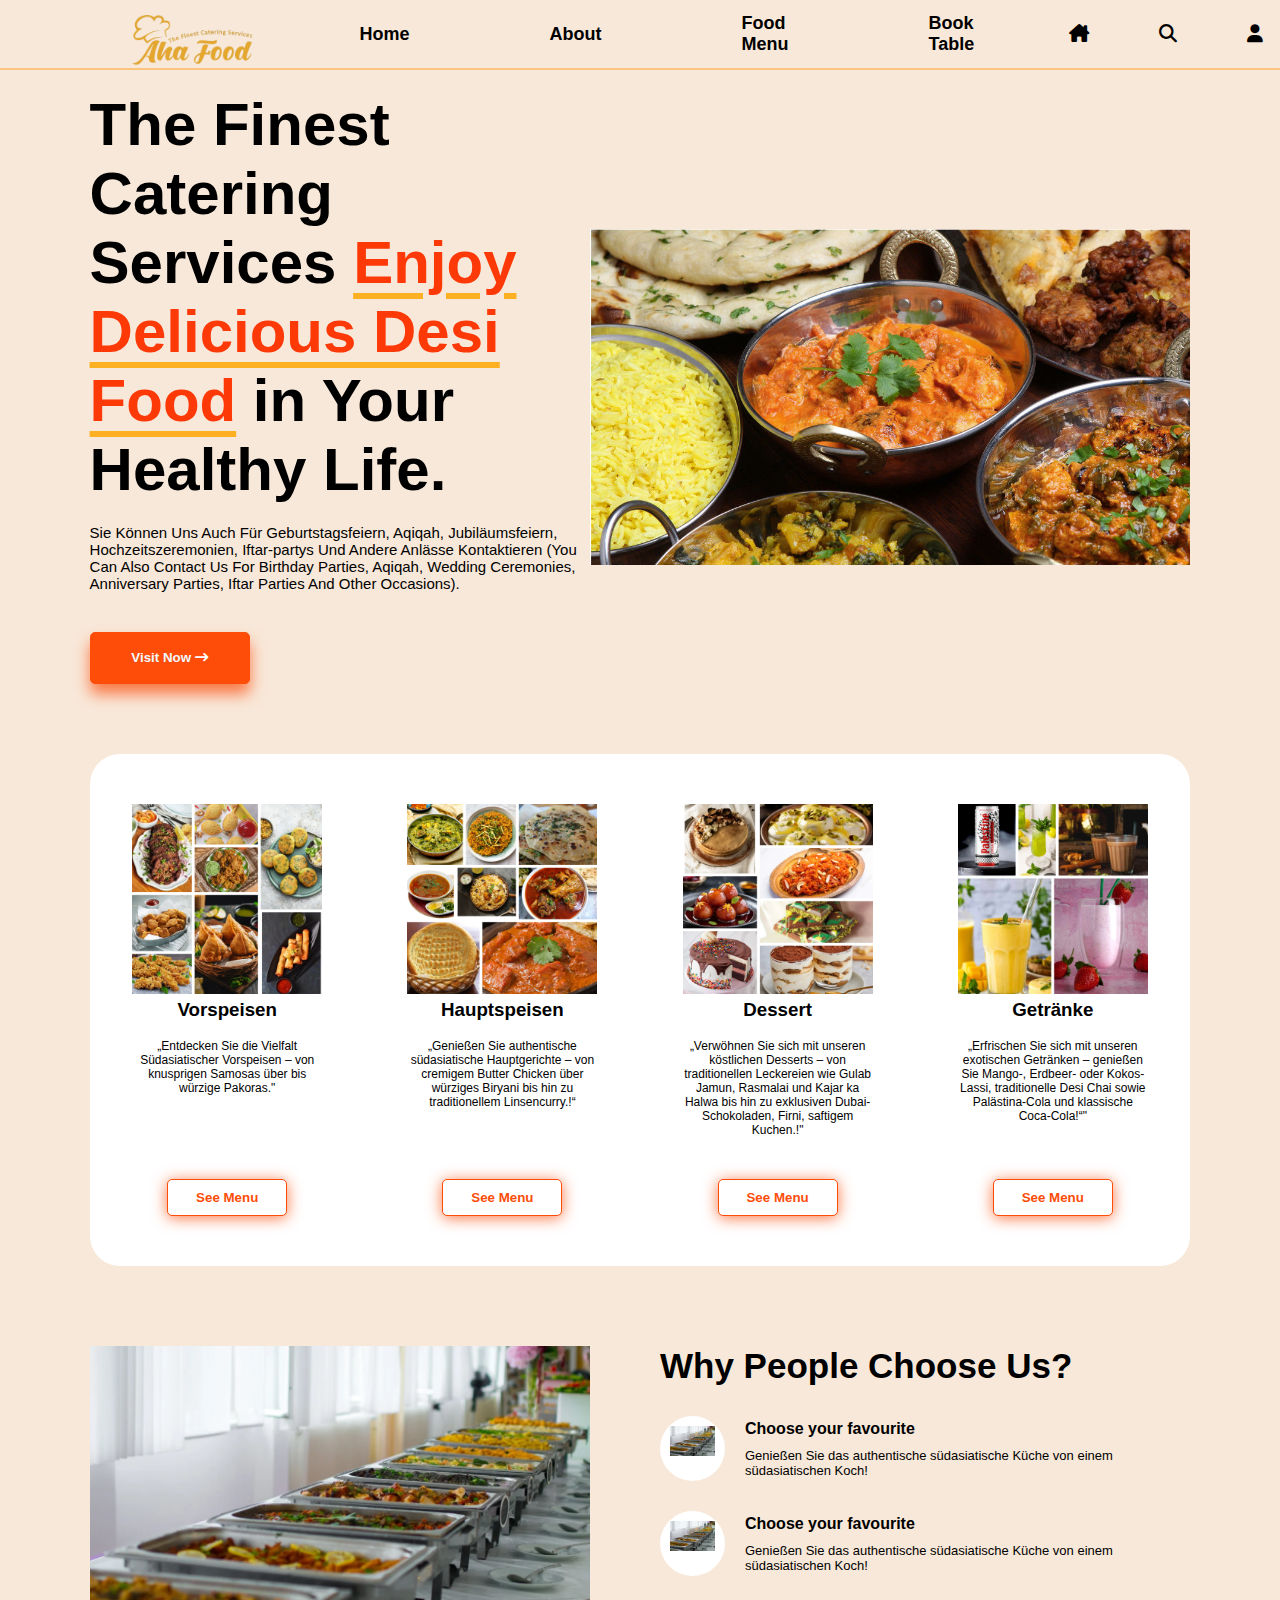
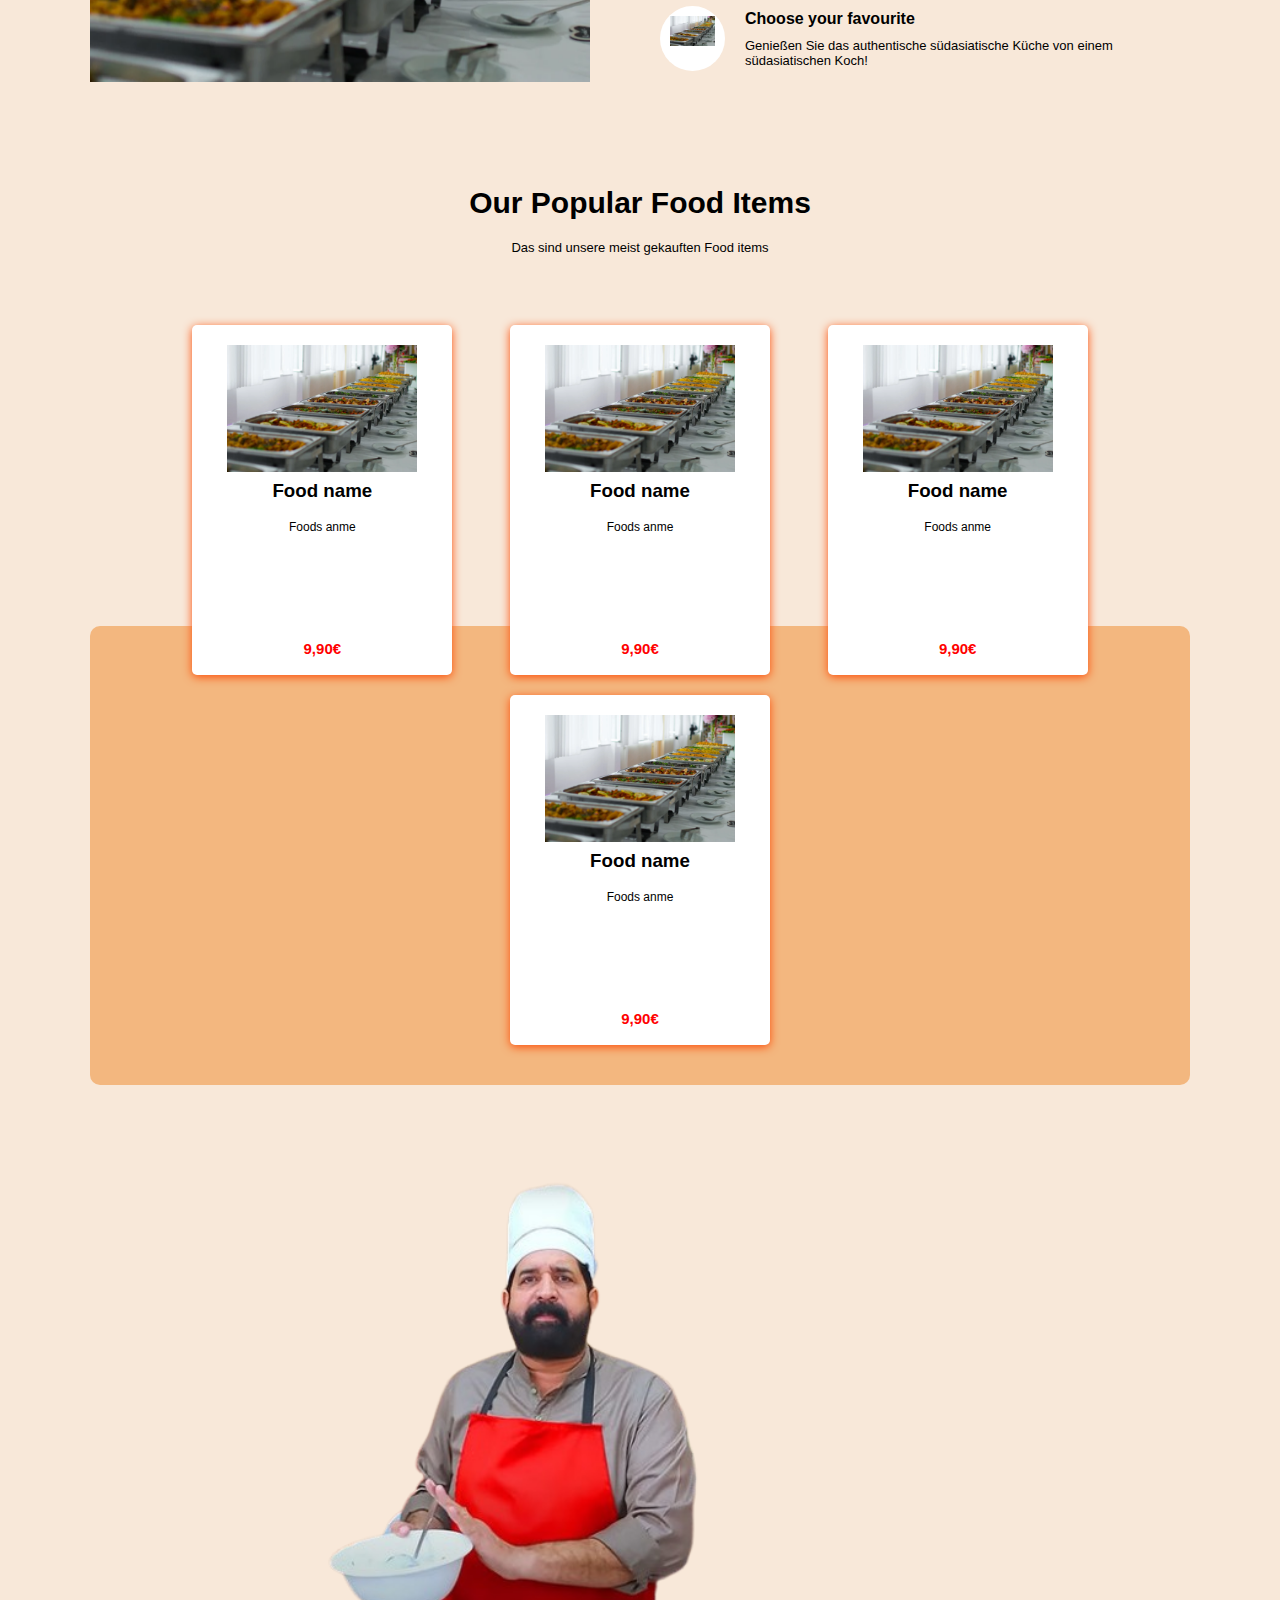
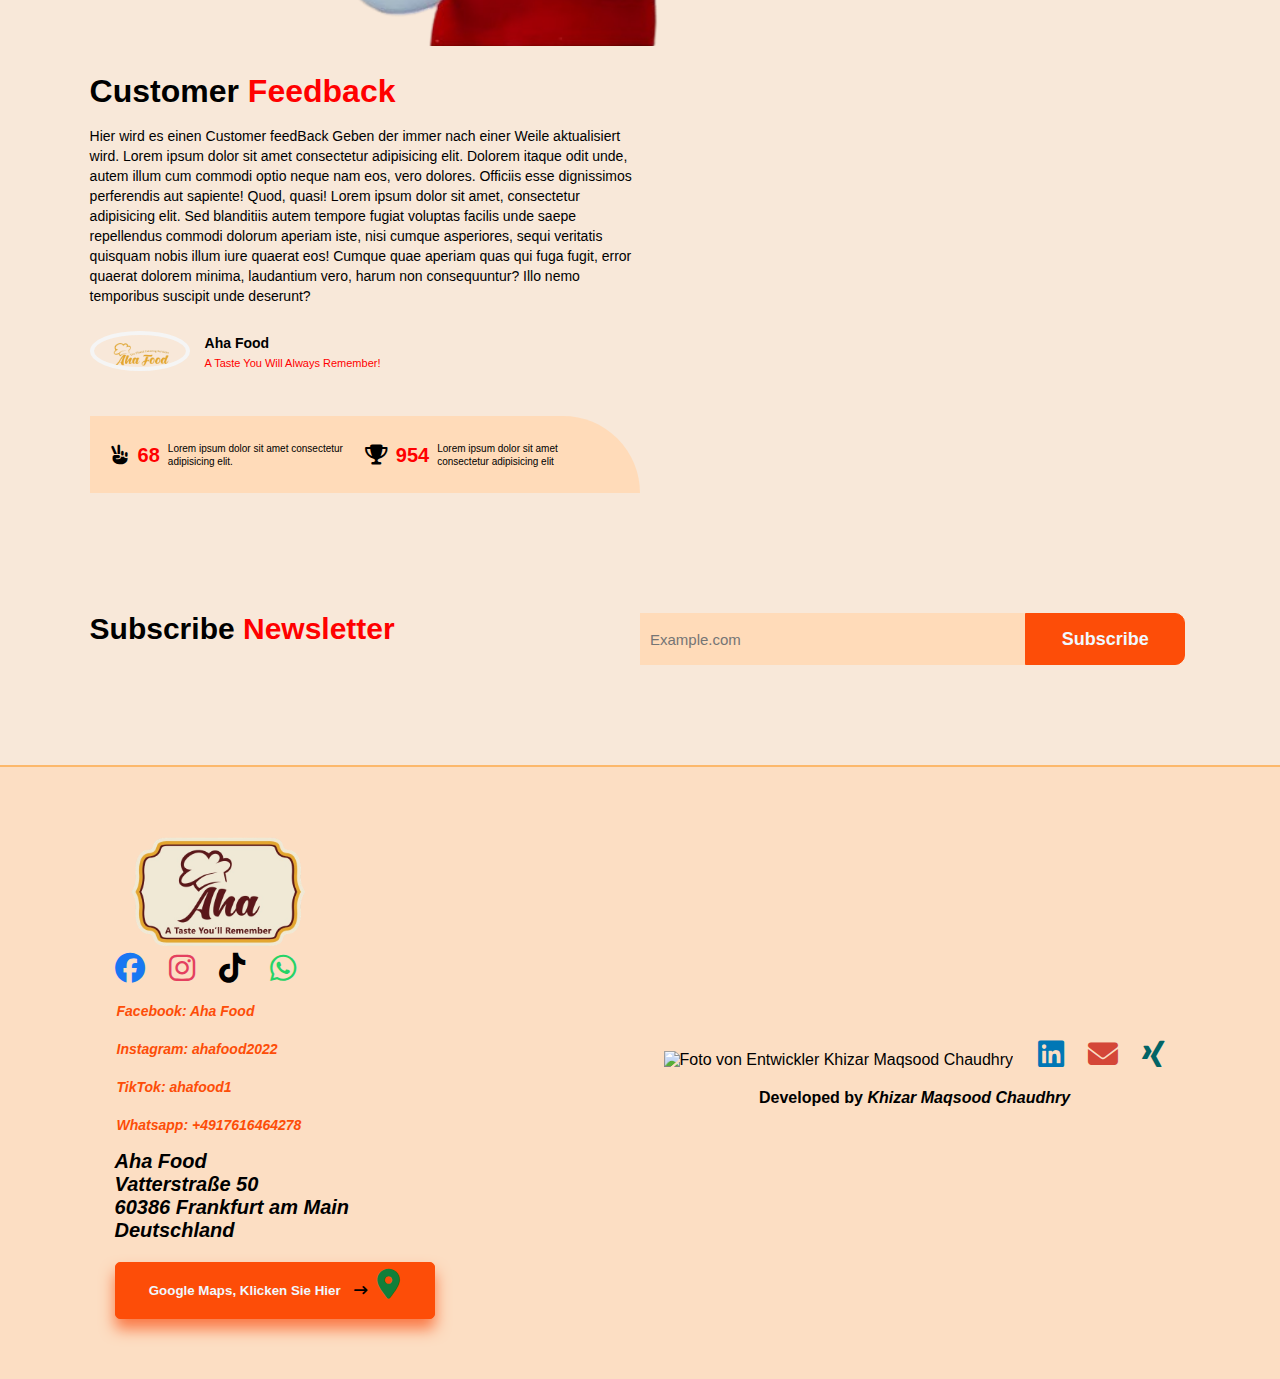
==== commit e09568ce: "Update index.html" ====
--- a/index.html
+++ b/index.html
@@ -5,7 +5,7 @@
     <script type="module" src="https://unpkg.com/ionicons@5.5.2/dist/ionicons/ionicons.esm.js"></script>
     <script nomodule src="https://unpkg.com/ionicons@5.5.2/dist/ionicons/ionicons.js"></script>
     <link rel="stylesheet" href="styles.css">
-    <link rel="shortcut icon" href="./images/Titel-removebg-preview.png" type="image/x-icon">
+    <link rel="shortcut icon" href="Titel-removebg-preview.png" type="image/x-icon">
     <link rel="stylesheet" href="https://cdnjs.cloudflare.com/ajax/libs/font-awesome/6.7.2/css/all.min.css">
     <link rel="stylesheet" href="styles.css">
     <title>Aha Food | Home</title>
@@ -59,7 +59,7 @@
             </nav>
         </div>
         <div class="logo">
-            <img src="./images/Titel-removebg-preview.png" alt="Aha Food Official Logo">
+            <img src="Titel-removebg-preview.png" alt="Aha Food Official Logo">
         </div>
         <div class="bar">
             <i class="fa-solid fa-bars"></i>
@@ -172,14 +172,14 @@
                     </a>
             </div>
             <div>
-                <img src="./images/MainFoto.png" alt="Desi Delicoius Foods">
+                <img src="MainFoto.png" alt="Desi Delicoius Foods">
             </div>
         </div>
 
         <div class="food-items">
             <div class="item">
                 <div>
-                    <img src="./images/Express-collage.png" alt="Vorspeisen Foto">
+                    <img src="Express-collage.png" alt="Vorspeisen Foto">
                 </div>
                 <h3>Vorspeisen</h3>
                 <p>„Entdecken Sie die Vielfalt Südasiatischer Vorspeisen – von knusprigen Samosas über bis würzige Pakoras."</p>
@@ -187,7 +187,7 @@
             </div>
             <div class="item">
                 <div>
-                    <img src="./images/Hauptspeise.png" alt="Hauptspeisen Foto">
+                    <img src="Hauptspeise.png" alt="Hauptspeisen Foto">
                 </div>
                 <h3>Hauptspeisen</h3>
                 <p>„Genießen Sie authentische südasiatische Hauptgerichte – von cremigem Butter Chicken über würziges Biryani bis hin zu traditionellem Linsencurry.!“</p>
@@ -195,7 +195,7 @@
             </div>
             <div class="item">
                 <div>
-                    <img src="./images/Dessert.png" alt="Dessert Foto">
+                    <img src="Dessert.png" alt="Dessert Foto">
                 </div>
                 <h3>Dessert</h3>
                 <p>„Verwöhnen Sie sich mit unseren köstlichen Desserts – von traditionellen Leckereien wie Gulab Jamun, Rasmalai und Kajar ka Halwa bis hin zu exklusiven Dubai-Schokoladen, Firni, saftigem Kuchen.!"</p>
@@ -203,7 +203,7 @@
             </div>
             <div class="item">
                 <div>
-                    <img src="./images/Getränke.png" alt="Getränke Foto">
+                    <img src="Getränke.png" alt="Getränke Foto">
                 </div>
                 <h3>Getränke</h3>
                 <p>„Erfrischen Sie sich mit unseren exotischen Getränken – genießen Sie Mango-, Erdbeer- oder Kokos-Lassi, traditionelle Desi Chai sowie Palästina-Cola und klassische Coca-Cola!“"</p>
@@ -213,7 +213,7 @@
 
         <div class="main_slide2">
             <div class="foodimg">
-                <img src="./images/Buffet.png" alt="Buffet Foto">
+                <img src="Buffet.png" alt="Buffet Foto">
             </div>
             <div class="question">
                 <div>
@@ -222,7 +222,7 @@
                 <div>
                     <div class="q-ans">
                         <div>
-                            <img src="./images/Buffet.png" alt="Buffet Foto">
+                            <img src="Buffet.png" alt="Buffet Foto">
                         </div>
                         <div>
                             <h4>Choose your favourite</h4>
@@ -231,7 +231,7 @@
                     </div>
                     <div class="q-ans">
                         <div>
-                            <img src="./images/Buffet.png" alt="Buffet Foto">
+                            <img src="Buffet.png" alt="Buffet Foto">
                         </div>
                         <div>
                             <h4>Choose your favourite</h4>
@@ -240,7 +240,7 @@
                     </div>
                     <div class="q-ans">
                         <div>
-                            <img src="./images/Buffet.png" alt="Buffet Foto">
+                            <img src="Buffet.png" alt="Buffet Foto">
                         </div>
                         <div>
                             <h4>Choose your favourite</h4>
@@ -258,7 +258,7 @@
             <div class="fav-food">
                 <div class="item">
                     <div>
-                        <img src="./images/Buffet.png" alt="">
+                        <img src="Buffet.png" alt="">
                     </div>
                     <h3>Food name</h3>
                     <p>Foods anme</p>
@@ -266,7 +266,7 @@
                 </div>
                 <div class="item">
                     <div>
-                        <img src="./images/Buffet.png" alt="">
+                        <img src="Buffet.png" alt="">
                     </div>
                     <h3>Food name</h3>
                     <p>Foods anme</p>
@@ -274,7 +274,7 @@
                 </div>
                 <div class="item">
                     <div>
-                        <img src="./images/Buffet.png" alt="">
+                        <img src="Buffet.png" alt="">
                     </div>
                     <h3>Food name</h3>
                     <p>Foods anme</p>
@@ -282,7 +282,7 @@
                 </div>
                 <div class="item">
                     <div>
-                        <img src="./images/Buffet.png" alt="">
+                        <img src="Buffet.png" alt="">
                     </div>
                     <h3>Food name</h3>
                     <p>Foods anme</p>
@@ -302,7 +302,7 @@
                 Cumque quae aperiam quas qui fuga fugit, error quaerat dolorem minima, laudantium vero, harum non consequuntur? Illo nemo temporibus suscipit unde deserunt?</p>
                 <div class="chef-detail">
                     <div>
-                        <img src="./images/Titel-removebg-preview.png" alt="">
+                        <img src="Titel-removebg-preview.png" alt="">
                     </div>
                     <div>
                         <h6>Aha Food</h6>
@@ -323,7 +323,7 @@
                 </div>
             </div>
             <div class="chef">
-                <img src="./images/chef.png" alt="Chef Ali Raza Mehmood">
+                <img src="chef.png" alt="Chef Ali Raza Mehmood">
             </div>
         </div>
 
@@ -343,7 +343,7 @@
         <div class="footer">
         <div class="footer-1">
             <div class="logo">
-                <img src="./images/Logo.png" alt="Ein Logo Bild von Aha Food">
+                <img src="Logo.png" alt="Ein Logo Bild von Aha Food">
             </div>
             <div>
                 <address>
@@ -373,7 +373,7 @@
         </div>
         <div class="footer-2">
             
-            <img src="./images/KhizarFoto/FooterKhizar.gif" alt="Foto von Entwickler Khizar Maqsood Chaudhry">
+            <img src="FooterKhizar.gif" alt="Foto von Entwickler Khizar Maqsood Chaudhry">
             <a href="https://www.linkedin.com/in/khizar-maqsood-chaudhry-6874042b3" target="_blank">
                 <i class="fab fa-linkedin" style="font-size:30px; color:#0077b5; cursor: pointer; margin-left: 20px;"></i>
             </a>
@@ -390,4 +390,4 @@
     </footer>
     <script src="script.js"></script>
 </body>
-</html>+</html>
